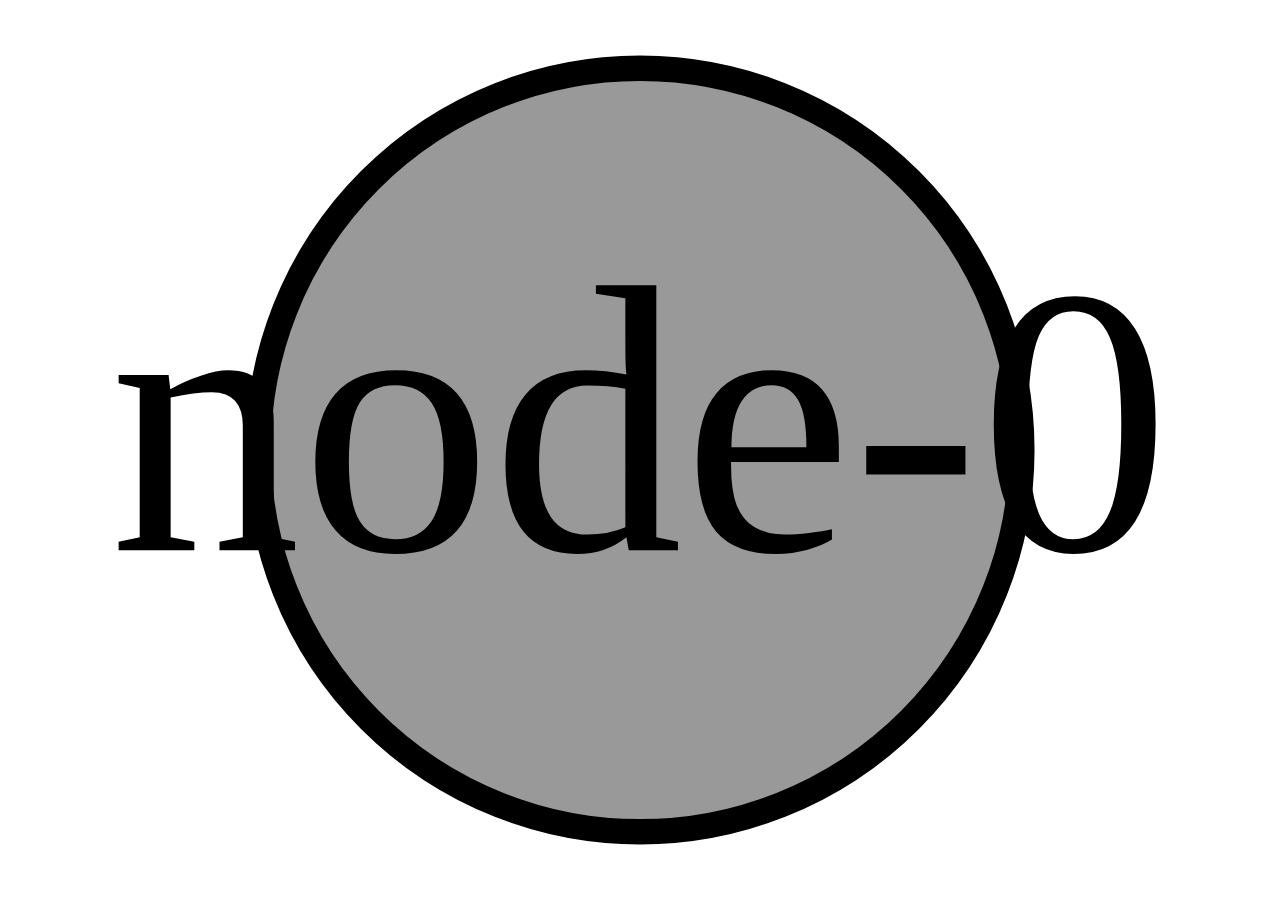
==== grphr/index.html @ 35a1442e "grphr tool" ====
<!DOCTYPE HTML>
<html>
<head>
    <link rel="stylesheet" type="text/css" href="style.css">
    <script src="https://ajax.googleapis.com/ajax/libs/jquery/3.1.1/jquery.min.js"></script>
    <script src="js/cytoscape.min.js"></script>
    <script src="js/cytoscape-edgehandles.js"></script>
    <script src="js/cytoscape-cxtmenu.js"></script>
    <script src="js/cola.js"></script>
    <script src="js/cytoscape-cola.js"></script>
    <script src="js/cytoscape-undo-redo.js"></script>
    <script src="js/CytoscapeWrapper.js"></script>
</head>
<body>
    <div id="cytoscape"></div>
    <script>
      var cytoscapeWrapper = new CytoscapeWrapper();
      cytoscapeWrapper.initCytoscape();
      cytoscapeWrapper.addNode("node-" + cytoscapeWrapper.nodeIndex, {});
    </script>
</body>
</html>
---- grphr/style.css ----
#cytoscape {
  height: 100%;
  width: 100%;
  position: absolute;
  left: 0px;
  top: 0px;
}
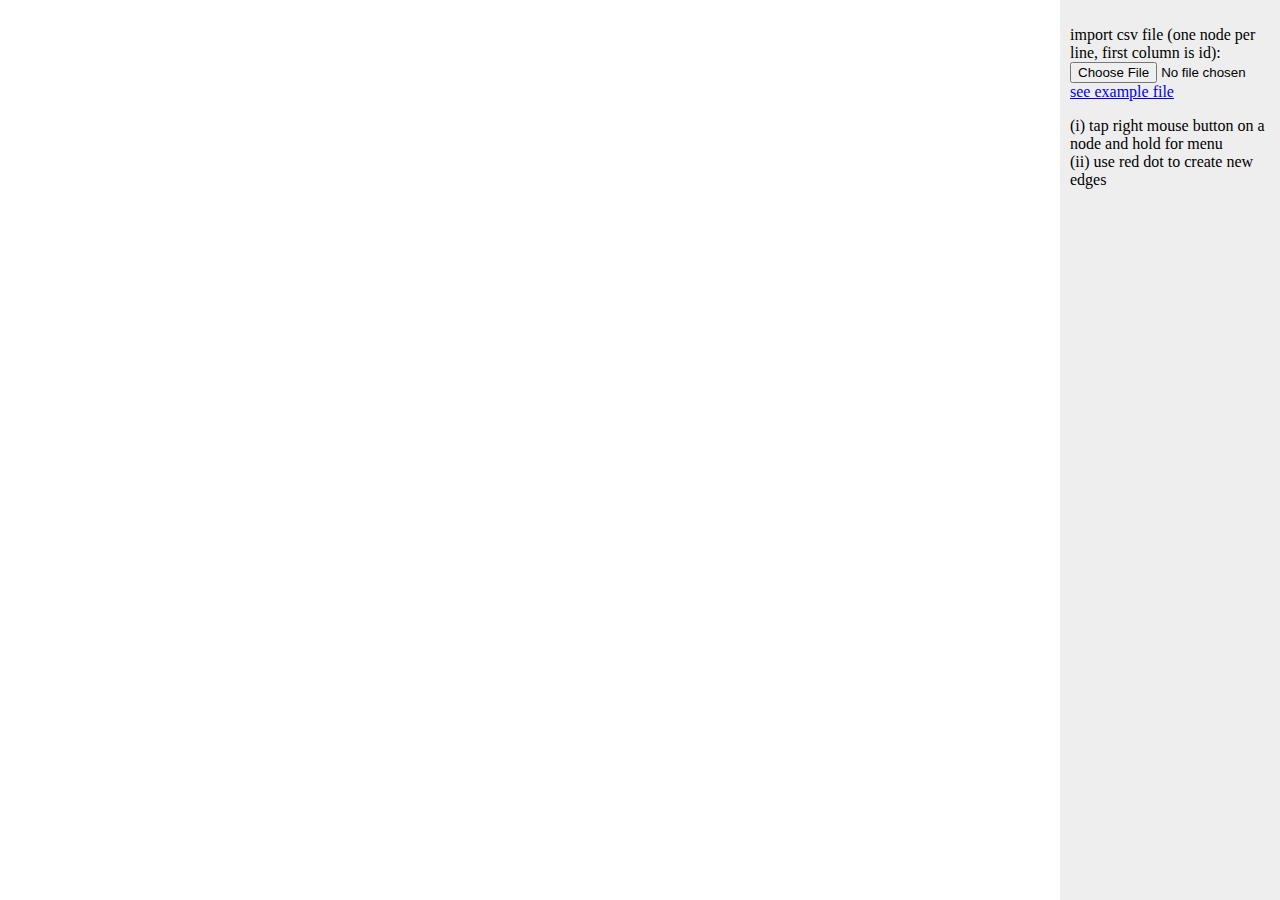
==== commit fd620148: "grapher tool" ====
--- a/grphr/index.html
+++ b/grphr/index.html
@@ -10,13 +10,20 @@
     <script src="js/cytoscape-cola.js"></script>
     <script src="js/cytoscape-undo-redo.js"></script>
     <script src="js/CytoscapeWrapper.js"></script>
+    <script src="js/fileIntersect.js"></script>
 </head>
 <body>
     <div id="cytoscape"></div>
+    <div id="toolbar">
+      <p>import csv file (one node per line, first column is id):<br>
+        <input type='file' accept='text/plain' onchange='openFile(event)'><br>
+        <a href="text.csv">see example file</a></p>
+      <p>(i) tap right mouse button on a node and hold for menu<br>
+        (ii) use red dot to create new edges</p>
+    </div>
     <script>
       var cytoscapeWrapper = new CytoscapeWrapper();
       cytoscapeWrapper.initCytoscape();
-      cytoscapeWrapper.addNode("node-" + cytoscapeWrapper.nodeIndex, {});
     </script>
 </body>
 </html>
--- a/grphr/style.css
+++ b/grphr/style.css
@@ -5,3 +5,17 @@
   left: 0px;
   top: 0px;
 }
+#toolbar {
+  padding: 10px;
+  top: 0px; 
+  right: 0px; 
+  bottom: 0px;
+  width: 200px; 
+  background-color: #EEEEEE;
+  z-index: 9999;
+  position: fixed;
+}
+body {
+  padding: 0px;
+  margin: 0px;
+}
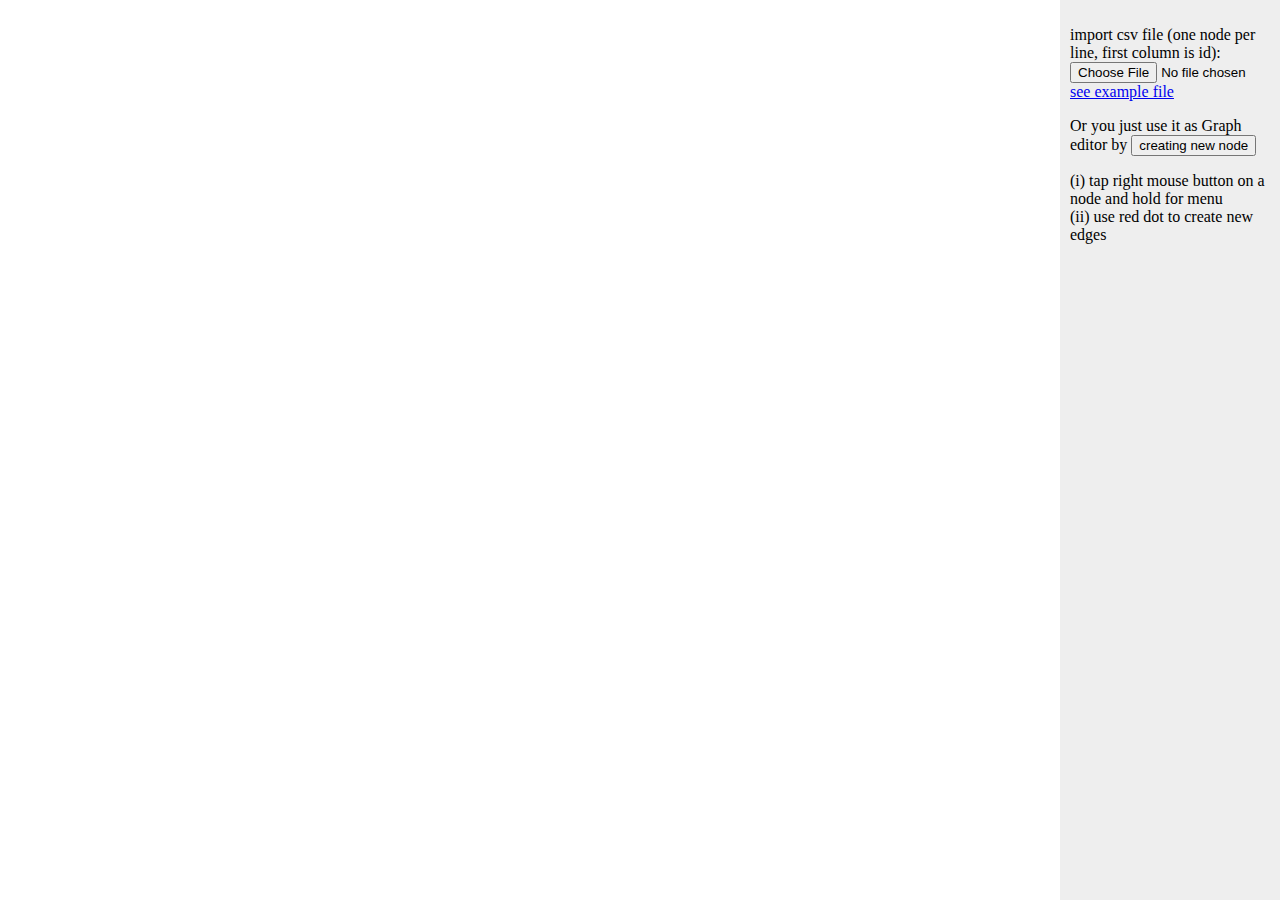
==== commit d66c906d: "new node button" ====
--- a/grphr/index.html
+++ b/grphr/index.html
@@ -17,7 +17,8 @@
     <div id="toolbar">
       <p>import csv file (one node per line, first column is id):<br>
         <input type='file' accept='text/plain' onchange='openFile(event)'><br>
-        <a href="text.csv">see example file</a></p>
+        <a href="example.html">see example file</a></p>
+      <p>Or you just use it as Graph editor by <input type="button" id="createNewNode" value="creating new node"></p>
       <p>(i) tap right mouse button on a node and hold for menu<br>
         (ii) use red dot to create new edges</p>
     </div>
